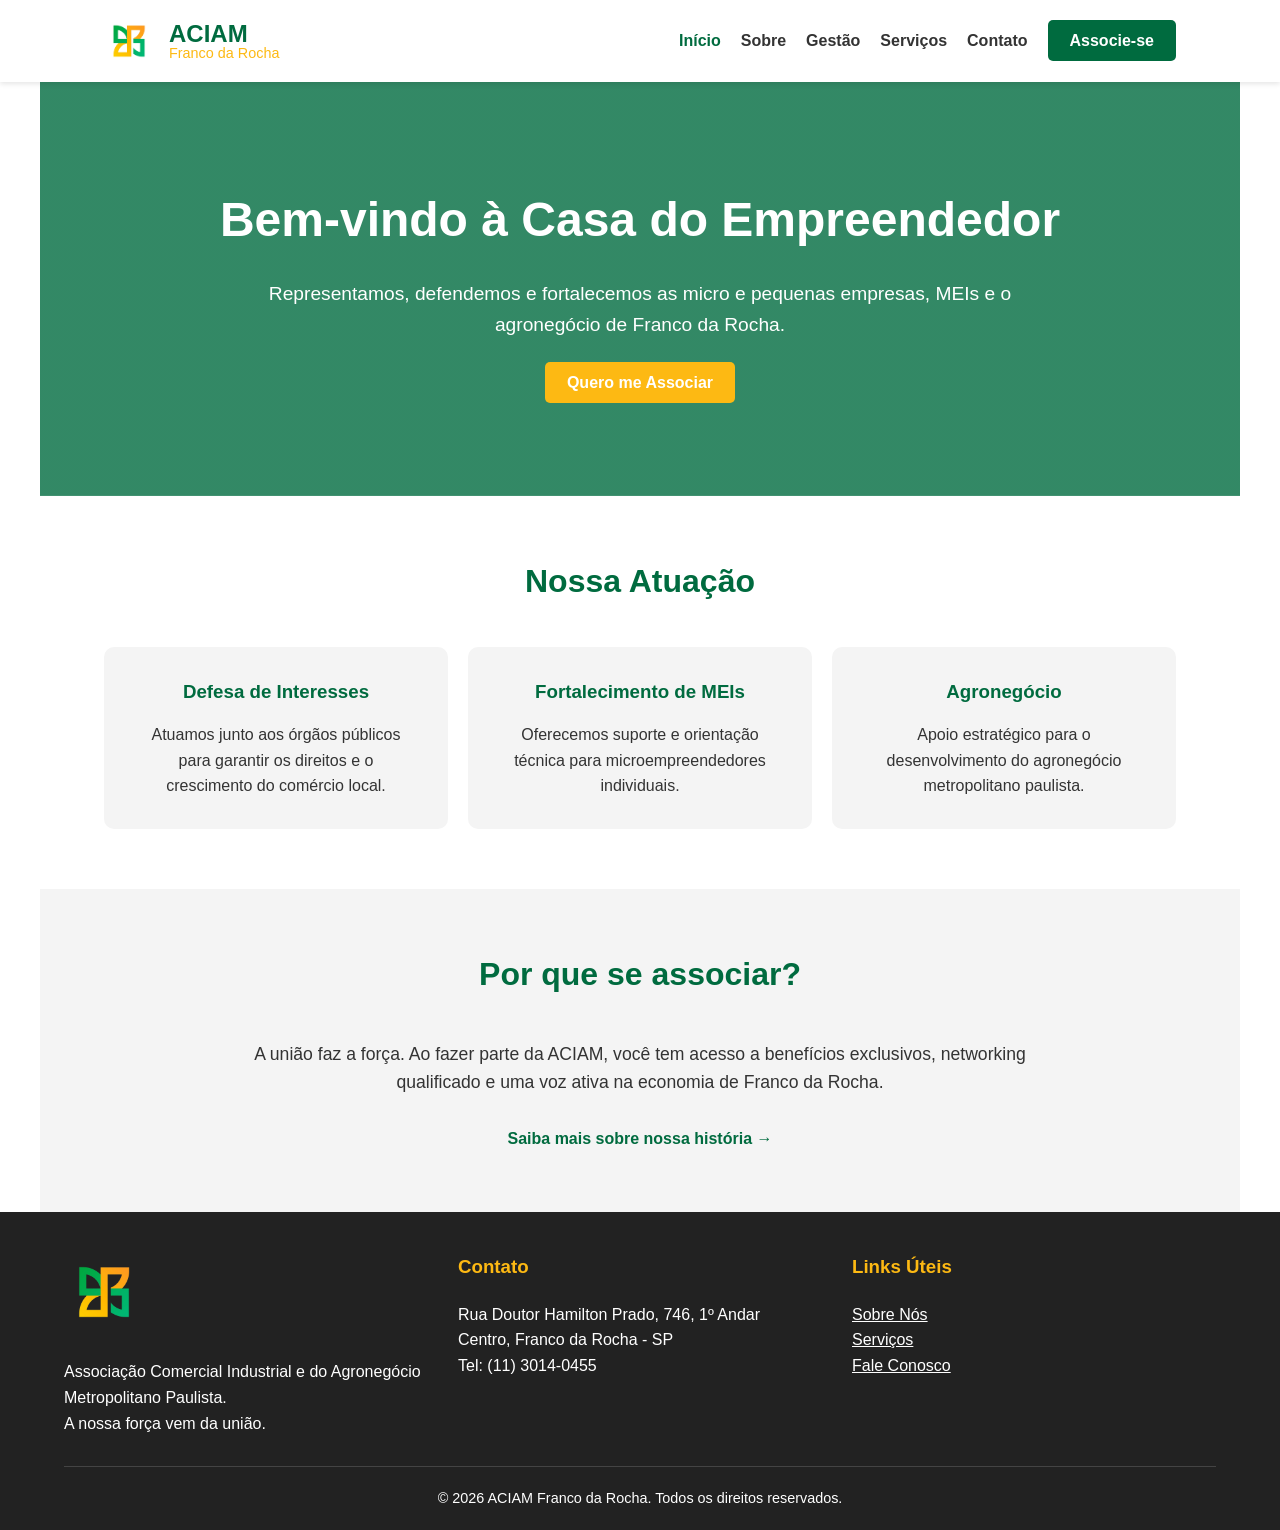
==== index.html @ 509fe00e "Add files via upload" ====
<!DOCTYPE html>
<html lang="pt-BR">
<head>
    <meta charset="UTF-8">
    <meta name="viewport" content="width=device-width, initial-scale=1.0">
    <title>ACIAM Franco da Rocha - A Casa do Empreendedor</title>
    <link rel="stylesheet" href="style.css">
    <style>
        /* Estilos específicos da Home */
        .hero {
            background: linear-gradient(rgba(0,107,63,0.8), rgba(0,107,63,0.8)), url('https://images.unsplash.com/photo-1542744173-8e7e53415bb0?ixlib=rb-1.2.1&auto=format&fit=crop&w=1350&q=80');
            background-size: cover;
            background-position: center;
            color: var(--white);
            padding: 100px 5%;
            text-align: center;
        }
        .hero h2 {
            font-size: 3rem;
            margin-bottom: 20px;
        }
        .hero p {
            font-size: 1.2rem;
            margin-bottom: 30px;
            max-width: 800px;
            margin-left: auto;
            margin-right: auto;
        }
        .services-preview {
            display: grid;
            grid-template-columns: repeat(auto-fit, minmax(300px, 1fr));
            gap: 20px;
        }
        .service-card {
            background-color: var(--light-bg);
            padding: 30px;
            border-radius: 10px;
            text-align: center;
            transition: transform 0.3s;
        }
        .service-card:hover {
            transform: translateY(-10px);
        }
        .service-card h3 {
            color: var(--primary-color);
            margin-bottom: 15px;
        }
    </style>
</head>
<body>
    <header>
        <nav class="navbar">
            <div class="logo">
                <a href="index.html" class="logo-container">
                    <img src="logo.png" alt="ACIAM Logo" class="nav-logo">
                    <h1 class="nav-title">ACIAM <span>Franco da Rocha</span></h1>
                </a>
            </div>
            <ul class="nav-links">
                <li><a href="index.html">Início</a></li>
                <li><a href="sobre.html">Sobre</a></li>
                <li><a href="gestao.html">Gestão</a></li>
                <li><a href="servicos.html">Serviços</a></li>
                <li><a href="contato.html">Contato</a></li>
                <li><a href="associe-se.html" class="btn-cta">Associe-se</a></li>
            </ul>
        </nav>
    </header>

    <main>
        <section class="hero">
            <h2>Bem-vindo à Casa do Empreendedor</h2>
            <p>Representamos, defendemos e fortalecemos as micro e pequenas empresas, MEIs e o agronegócio de Franco da Rocha.</p>
            <a href="associe-se.html" class="btn-cta" style="background-color: var(--secondary-color);">Quero me Associar</a>
        </section>

        <section id="destaques">
            <h2 class="section-title">Nossa Atuação</h2>
            <div class="services-preview">
                <div class="service-card">
                    <h3>Defesa de Interesses</h3>
                    <p>Atuamos junto aos órgãos públicos para garantir os direitos e o crescimento do comércio local.</p>
                </div>
                <div class="service-card">
                    <h3>Fortalecimento de MEIs</h3>
                    <p>Oferecemos suporte e orientação técnica para microempreendedores individuais.</p>
                </div>
                <div class="service-card">
                    <h3>Agronegócio</h3>
                    <p>Apoio estratégico para o desenvolvimento do agronegócio metropolitano paulista.</p>
                </div>
            </div>
        </section>

        <section style="background-color: var(--light-bg);">
            <h2 class="section-title">Por que se associar?</h2>
            <div style="max-width: 800px; margin: 0 auto; text-align: center;">
                <p style="font-size: 1.1rem; margin-bottom: 30px;">A união faz a força. Ao fazer parte da ACIAM, você tem acesso a benefícios exclusivos, networking qualificado e uma voz ativa na economia de Franco da Rocha.</p>
                <a href="sobre.html" style="color: var(--primary-color); font-weight: bold; text-decoration: none;">Saiba mais sobre nossa história &rarr;</a>
            </div>
        </section>
    </main>

    <footer>
        <div class="footer-content">
            <div class="footer-section">
                <img src="logo.png" alt="ACIAM Logo" class="footer-logo">
                <p>Associação Comercial Industrial e do Agronegócio Metropolitano Paulista.</p>
                <p>A nossa força vem da união.</p>
            </div>
            <div class="footer-section">
                <h3>Contato</h3>
                <p>Rua Doutor Hamilton Prado, 746, 1º Andar</p>
                <p>Centro, Franco da Rocha - SP</p>
                <p>Tel: (11) 3014-0455</p>
            </div>
            <div class="footer-section">
                <h3>Links Úteis</h3>
                <ul style="list-style: none;">
                    <li><a href="sobre.html" style="color: white;">Sobre Nós</a></li>
                    <li><a href="servicos.html" style="color: white;">Serviços</a></li>
                    <li><a href="contato.html" style="color: white;">Fale Conosco</a></li>
                </ul>
            </div>
        </div>
        <div class="footer-bottom">
            <p>&copy; 2026 ACIAM Franco da Rocha. Todos os direitos reservados.</p>
        </div>
    </footer>

    <script src="script.js"></script>
</body>
</html>
---- style.css ----
/* Estilos Globais ACIAM Franco da Rocha */
:root {
    --primary-color: #006b3f; /* Verde ACIAM */
    --secondary-color: #fdb913; /* Amarelo ACIAM */
    --text-color: #333;
    --light-bg: #f4f4f4;
    --white: #ffffff;
    --dark-gray: #555;
    --font-main: 'Segoe UI', Tahoma, Geneva, Verdana, sans-serif;
}

* {
    margin: 0;
    padding: 0;
    box-sizing: border-box;
}

body {
    font-family: var(--font-main);
    line-height: 1.6;
    color: var(--text-color);
    background-color: var(--white);
}

/* Header & Navegação */
header {
    background-color: var(--white);
    box-shadow: 0 2px 5px rgba(0,0,0,0.1);
    position: sticky;
    top: 0;
    z-index: 1000;
}

.navbar {
    display: flex;
    justify-content: space-between;
    align-items: center;
    padding: 1rem 5%;
    max-width: 1200px;
    margin: 0 auto;
}

.logo-container {
    display: flex;
    align-items: center;
    text-decoration: none;
    gap: 15px;
}

.nav-logo {
    height: 50px;
    width: auto;
    display: block;
    transition: transform 0.3s;
}

.logo-container:hover .nav-logo {
    transform: scale(1.05);
}

.nav-title {
    font-size: 1.5rem;
    color: var(--primary-color);
    line-height: 1;
}

.nav-title span {
    color: var(--secondary-color);
    display: block;
    font-size: 0.9rem;
    font-weight: 400;
}

.footer-logo {
    height: 80px;
    width: auto;
    margin-bottom: 20px;
}

.nav-links {
    display: flex;
    list-style: none;
}

.nav-links li {
    margin-left: 20px;
}

.nav-links a {
    text-decoration: none;
    color: var(--text-color);
    font-weight: 600;
    transition: color 0.3s;
}

.nav-links a:hover, .nav-links a.active {
    color: var(--primary-color);
}

/* Botão de Destaque */
.btn-cta,
.navbar .nav-links a.btn-cta {
    background-color: var(--primary-color);
    color: var(--white);
    padding: 10px 20px;
    border-radius: 5px;
    text-decoration: none;
    font-weight: bold;
    border: 2px solid transparent;
    transition: background 0.3s, color 0.3s, border-color 0.3s;
}

.btn-cta:hover,
.navbar .nav-links a.btn-cta:hover {
    background-color: #ffffff;
    color: var(--primary-color);
    border-color: var(--primary-color);
}

/* Seções Comuns */
section {
    padding: 60px 5%;
    max-width: 1200px;
    margin: 0 auto;
}

.section-title {
    text-align: center;
    margin-bottom: 40px;
    color: var(--primary-color);
    font-size: 2rem;
}

/* Footer */
footer {
    background-color: #222;
    color: var(--white);
    padding: 40px 5% 20px;
    text-align: center;
}

.footer-content {
    display: grid;
    grid-template-columns: repeat(auto-fit, minmax(250px, 1fr));
    gap: 30px;
    max-width: 1200px;
    margin: 0 auto 30px;
    text-align: left;
}

.footer-section h3 {
    margin-bottom: 20px;
    color: var(--secondary-color);
}

.footer-bottom {
    border-top: 1px solid #444;
    padding-top: 20px;
    font-size: 0.9rem;
}

/* Responsividade */
@media (max-width: 768px) {
    .navbar {
        flex-direction: column;
    }
    .nav-links {
        margin-top: 1rem;
        flex-wrap: wrap;
        justify-content: center;
    }
    .nav-links li {
        margin: 5px 10px;
    }
}
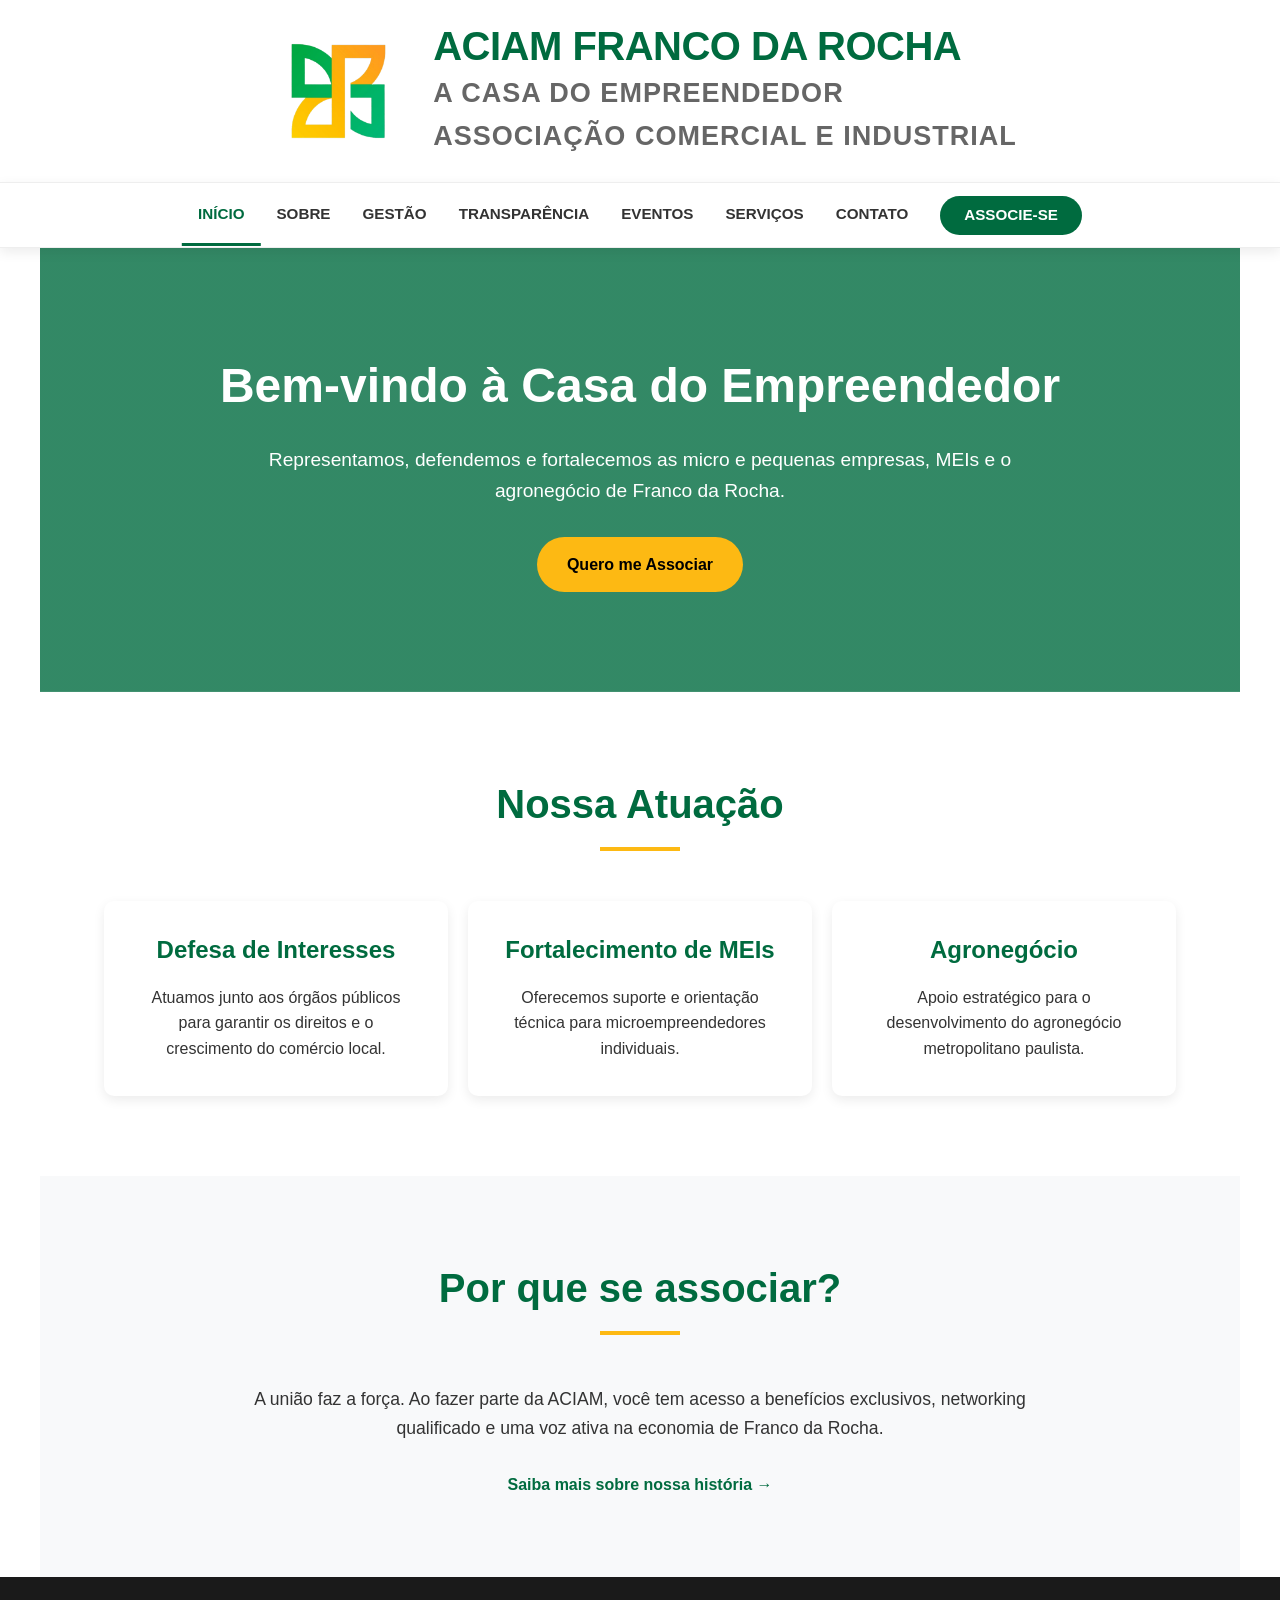
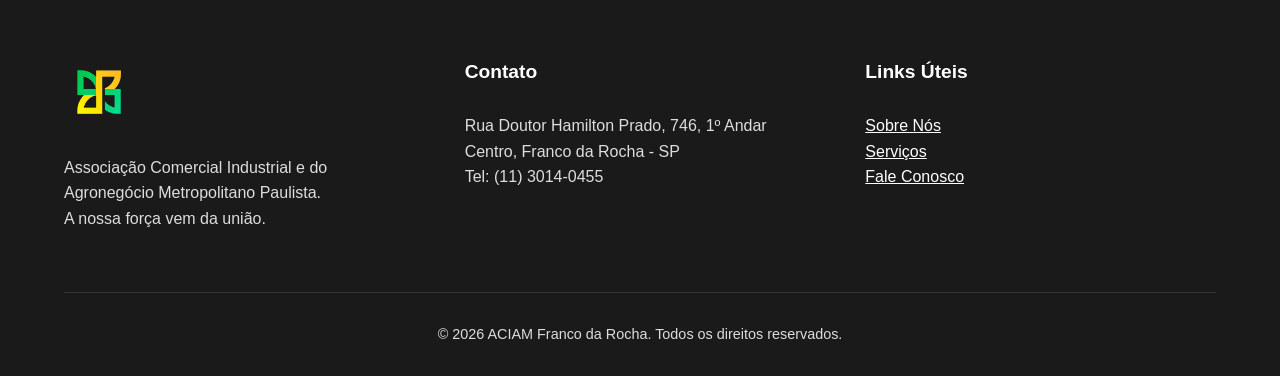
==== commit 3a812a26: "Add files via upload" ====
--- a/index.html
+++ b/index.html
@@ -32,7 +32,7 @@
             gap: 20px;
         }
         .service-card {
-            background-color: var(--light-bg);
+            background-color: var(--white);
             padding: 30px;
             border-radius: 10px;
             text-align: center;
@@ -49,29 +49,41 @@
 </head>
 <body>
     <header>
-        <nav class="navbar">
+        <div class="navbar">
             <div class="logo">
                 <a href="index.html" class="logo-container">
                     <img src="logo.png" alt="ACIAM Logo" class="nav-logo">
-                    <h1 class="nav-title">ACIAM <span>Franco da Rocha</span></h1>
+                    <div class="logo-text">
+                        <h1 class="nav-title">ACIAM FRANCO DA ROCHA</h1>
+                        <h2 class="nav-subtitle">A CASA DO EMPREENDEDOR <br> ASSOCIAÇÃO COMERCIAL E INDUSTRIAL</h2>
+                    </div>
                 </a>
             </div>
-            <ul class="nav-links">
-                <li><a href="index.html">Início</a></li>
-                <li><a href="sobre.html">Sobre</a></li>
-                <li><a href="gestao.html">Gestão</a></li>
-                <li><a href="servicos.html">Serviços</a></li>
-                <li><a href="contato.html">Contato</a></li>
-                <li><a href="associe-se.html" class="btn-cta">Associe-se</a></li>
-            </ul>
-        </nav>
+            <div class="menu-toggle">
+                <span></span>
+                <span></span>
+                <span></span>
+            </div>
+        </div>
     </header>
+    <nav class="main-nav">
+        <ul class="nav-links">
+            <li><a href="index.html">Início</a></li>
+            <li><a href="sobre.html">Sobre</a></li>
+            <li><a href="gestao.html">Gestão</a></li>
+            <li><a href="transparencia.html">Transparência</a></li>
+            <li><a href="eventos.html">Eventos</a></li>
+            <li><a href="servicos.html">Serviços</a></li>
+            <li><a href="contato.html">Contato</a></li>
+            <li><a href="associe-se.html" class="btn-cta">Associe-se</a></li>
+        </ul>
+    </nav>
 
     <main>
         <section class="hero">
             <h2>Bem-vindo à Casa do Empreendedor</h2>
             <p>Representamos, defendemos e fortalecemos as micro e pequenas empresas, MEIs e o agronegócio de Franco da Rocha.</p>
-            <a href="associe-se.html" class="btn-cta" style="background-color: var(--secondary-color);">Quero me Associar</a>
+            <a href="associe-se.html" class="btn-cta" style="background-color: var(--secondary-color); color: #000; padding: 15px 30px; border-radius: 50px; text-decoration: none; font-weight: bold; display: inline-block;">Quero me Associar</a>
         </section>
 
         <section id="destaques">
--- a/style.css
+++ b/style.css
@@ -1,18 +1,24 @@
-/* Estilos Globais ACIAM Franco da Rocha */
+/* Estilos Globais ACIAM Franco da Rocha - Versão Profissional Responsiva */
 :root {
     --primary-color: #006b3f; /* Verde ACIAM */
     --secondary-color: #fdb913; /* Amarelo ACIAM */
+    --primary-dark: #004d2e;
     --text-color: #333;
-    --light-bg: #f4f4f4;
+    --text-light: #666;
+    --light-bg: #f8f9fa;
     --white: #ffffff;
-    --dark-gray: #555;
-    --font-main: 'Segoe UI', Tahoma, Geneva, Verdana, sans-serif;
+    --shadow: 0 4px 12px rgba(0,0,0,0.08);
+    --font-main: 'Inter', 'Segoe UI', Roboto, Helvetica, Arial, sans-serif;
 }
 
 * {
     margin: 0;
     padding: 0;
     box-sizing: border-box;
+}
+
+html {
+    scroll-behavior: smooth;
 }
 
 body {
@@ -20,156 +26,351 @@
     line-height: 1.6;
     color: var(--text-color);
     background-color: var(--white);
-}
-
-/* Header & Navegação */
+    overflow-x: hidden;
+}
+
+/* Header & Logo Section */
 header {
     background-color: var(--white);
-    box-shadow: 0 2px 5px rgba(0,0,0,0.1);
-    position: sticky;
-    top: 0;
-    z-index: 1000;
+    padding: 1rem 0;
 }
 
 .navbar {
-    display: flex;
-    justify-content: space-between;
-    align-items: center;
-    padding: 1rem 5%;
     max-width: 1200px;
     margin: 0 auto;
+    padding: 0 5%;
+    display: flex;
+    justify-content: center;
+    align-items: center;
 }
 
 .logo-container {
     display: flex;
     align-items: center;
     text-decoration: none;
-    gap: 15px;
+    gap: 20px;
+    transition: transform 0.3s ease;
+}
+
+.logo-container:hover {
+    transform: translateY(-2px);
 }
 
 .nav-logo {
-    height: 50px;
+    height: 150px;
     width: auto;
+}
+
+.logo-text {
+    display: flex;
+    flex-direction: column;
+}
+
+.nav-title {
+    font-size: 2.5rem;
+    color: var(--primary-color);
+    font-weight: 800;
+    letter-spacing: -0.5px;
+    line-height: 1.1;
+}
+
+.nav-subtitle {
+    font-size: 1.69rem;
+    color: var(--text-light);
+    font-weight: 600;
+    text-transform: uppercase;
+    letter-spacing: 1px;
+    margin-top: 4px;
+}
+
+/* Navigation Menu */
+.main-nav {
+    background-color: var(--white);
+    border-top: 1px solid #eee;
+    border-bottom: 1px solid #eee;
+    position: sticky;
+    top: 0;
+    z-index: 1000;
+    box-shadow: var(--shadow);
+}
+
+.nav-links {
+    max-width: 1200px;
+    margin: 0 auto;
+    display: flex;
+    justify-content: center;
+    list-style: none;
+    padding: 0;
+}
+
+.nav-links li a {
     display: block;
-    transition: transform 0.3s;
-}
-
-.logo-container:hover .nav-logo {
-    transform: scale(1.05);
-}
-
-.nav-title {
-    font-size: 1.5rem;
+    padding: 1.2rem 1rem;
+    color: var(--text-color);
+    text-decoration: none;
+    font-weight: 600;
+    font-size: 0.95rem;
+    text-transform: uppercase;
+    transition: all 0.3s ease;
+    position: relative;
+}
+
+.nav-links li a::after {
+    content: '';
+    position: absolute;
+    bottom: 0;
+    left: 50%;
+    width: 0;
+    height: 3px;
+    background-color: var(--primary-color);
+    transition: all 0.3s ease;
+    transform: translateX(-50%);
+}
+
+.nav-links li a:hover, 
+.nav-links li a.active {
     color: var(--primary-color);
-    line-height: 1;
-}
-
-.nav-title span {
-    color: var(--secondary-color);
-    display: block;
-    font-size: 0.9rem;
-    font-weight: 400;
-}
-
-.footer-logo {
-    height: 80px;
-    width: auto;
-    margin-bottom: 20px;
-}
-
-.nav-links {
-    display: flex;
-    list-style: none;
-}
-
-.nav-links li {
-    margin-left: 20px;
-}
-
-.nav-links a {
-    text-decoration: none;
-    color: var(--text-color);
-    font-weight: 600;
-    transition: color 0.3s;
-}
-
-.nav-links a:hover, .nav-links a.active {
-    color: var(--primary-color);
-}
-
-/* Botão de Destaque */
-.btn-cta,
-.navbar .nav-links a.btn-cta {
+}
+
+.nav-links li a:hover::after,
+.nav-links li a.active::after {
+    width: 100%;
+}
+
+.nav-links li a.btn-cta {
     background-color: var(--primary-color);
     color: var(--white);
-    padding: 10px 20px;
-    border-radius: 5px;
-    text-decoration: none;
-    font-weight: bold;
-    border: 2px solid transparent;
-    transition: background 0.3s, color 0.3s, border-color 0.3s;
-}
-
-.btn-cta:hover,
-.navbar .nav-links a.btn-cta:hover {
-    background-color: #ffffff;
-    color: var(--primary-color);
-    border-color: var(--primary-color);
-}
-
-/* Seções Comuns */
+    margin: 0.8rem 1rem;
+    padding: 0.5rem 1.5rem;
+    border-radius: 50px;
+    line-height: 1.5;
+}
+
+.nav-links li a.btn-cta::after {
+    display: none;
+}
+
+.nav-links li a.btn-cta:hover {
+    background-color: var(--primary-dark);
+    transform: scale(1.05);
+}
+
+/* Mobile Menu Toggle */
+.menu-toggle {
+    display: none;
+    flex-direction: column;
+    gap: 6px;
+    cursor: pointer;
+    padding: 10px;
+}
+
+.menu-toggle span {
+    display: block;
+    width: 30px;
+    height: 3px;
+    background-color: var(--primary-color);
+    border-radius: 3px;
+    transition: 0.3s;
+}
+
+/* Hero Section */
+.hero {
+    padding: 120px 5%;
+    background: linear-gradient(rgba(0, 77, 46, 0.85), rgba(0, 107, 63, 0.85)), url('https://images.unsplash.com/photo-1542744173-8e7e53415bb0?ixlib=rb-1.2.1&auto=format&fit=crop&w=1350&q=80');
+    background-size: cover;
+    background-position: center;
+    background-attachment: fixed;
+    color: var(--white);
+    text-align: center;
+}
+
+.hero h2 {
+    font-size: 3.5rem;
+    font-weight: 800;
+    margin-bottom: 1.5rem;
+    max-width: 900px;
+    margin-left: auto;
+    margin-right: auto;
+}
+
+.hero p {
+    font-size: 1.25rem;
+    max-width: 700px;
+    margin: 0 auto 2.5rem;
+    opacity: 0.9;
+}
+
+/* Cards & Sections */
 section {
-    padding: 60px 5%;
+    padding: 80px 5%;
     max-width: 1200px;
     margin: 0 auto;
 }
 
 .section-title {
+    font-size: 2.5rem;
+    color: var(--primary-color);
     text-align: center;
-    margin-bottom: 40px;
+    margin-bottom: 50px;
+    position: relative;
+    padding-bottom: 15px;
+}
+
+.section-title::after {
+    content: '';
+    position: absolute;
+    bottom: 0;
+    left: 50%;
+    transform: translateX(-50%);
+    width: 80px;
+    height: 4px;
+    background-color: var(--secondary-color);
+}
+
+.services-preview {
+    display: grid;
+    grid-template-columns: repeat(auto-fit, minmax(300px, 1fr));
+    gap: 30px;
+}
+
+.service-card {
+    background: var(--white);
+    padding: 40px;
+    border-radius: 15px;
+    box-shadow: var(--shadow);
+    text-align: center;
+    transition: all 0.3s ease;
+    border-bottom: 5px solid transparent;
+}
+
+.service-card:hover {
+    transform: translateY(-10px);
+    border-bottom-color: var(--primary-color);
+}
+
+.service-card h3 {
     color: var(--primary-color);
-    font-size: 2rem;
+    margin-bottom: 15px;
+    font-size: 1.5rem;
 }
 
 /* Footer */
 footer {
-    background-color: #222;
-    color: var(--white);
-    padding: 40px 5% 20px;
-    text-align: center;
+    background-color: #1a1a1a;
+    color: #ddd;
+    padding: 80px 5% 30px;
 }
 
 .footer-content {
+    max-width: 1200px;
+    margin: 0 auto;
     display: grid;
     grid-template-columns: repeat(auto-fit, minmax(250px, 1fr));
-    gap: 30px;
-    max-width: 1200px;
-    margin: 0 auto 30px;
-    text-align: left;
+    gap: 50px;
 }
 
 .footer-section h3 {
+    color: var(--white);
+    margin-bottom: 25px;
+    font-size: 1.2rem;
+}
+
+.footer-logo {
+    height: 70px;
     margin-bottom: 20px;
-    color: var(--secondary-color);
+    filter: brightness(1.2);
 }
 
 .footer-bottom {
-    border-top: 1px solid #444;
-    padding-top: 20px;
+    text-align: center;
+    margin-top: 60px;
+    padding-top: 30px;
+    border-top: 1px solid #333;
     font-size: 0.9rem;
 }
 
-/* Responsividade */
+/* RESPONSIVIDADE PROFISSIONAL */
+@media (max-width: 1024px) {
+    .nav-links li a {
+        padding: 1.2rem 0.7rem;
+        font-size: 0.85rem;
+    }
+    .hero h2 {
+        font-size: 2.8rem;
+    }
+}
+
 @media (max-width: 768px) {
     .navbar {
+        justify-content: space-between;
+    }
+    
+    .nav-logo {
+        height: 85px;
+    }
+    
+    .nav-title {
+        font-size: 1.45rem;
+    }
+    
+    .nav-subtitle {
+        font-size: 0.85rem;
+    }
+
+    .menu-toggle {
+        display: flex;
+    }
+
+    .nav-links {
+        position: fixed;
+        top: 0;
+        right: -100%;
+        width: 80%;
+        height: 100vh;
+        background-color: var(--white);
         flex-direction: column;
-    }
-    .nav-links {
-        margin-top: 1rem;
-        flex-wrap: wrap;
-        justify-content: center;
-    }
+        justify-content: flex-start;
+        padding-top: 80px;
+        transition: 0.4s ease;
+        box-shadow: -5px 0 15px rgba(0,0,0,0.1);
+    }
+
+    .nav-links.active {
+        right: 0;
+    }
+
     .nav-links li {
-        margin: 5px 10px;
-    }
-}
+        width: 100%;
+    }
+
+    .nav-links li a {
+        padding: 1.5rem 2rem;
+        border-bottom: 1px solid #eee;
+    }
+
+    .nav-links li a.btn-cta {
+        margin: 2rem;
+        text-align: center;
+    }
+
+    .hero {
+        padding: 80px 5%;
+    }
+
+    .hero h2 {
+        font-size: 2.2rem;
+    }
+
+    .section-title {
+        font-size: 2rem;
+    }
+}
+
+@media (max-width: 480px) {
+    .logo-text {
+        display: none; /* Esconde texto da logo em telas muito pequenas para dar espaço */
+    }
+    .hero h2 {
+        font-size: 1.8rem;
+    }
+}
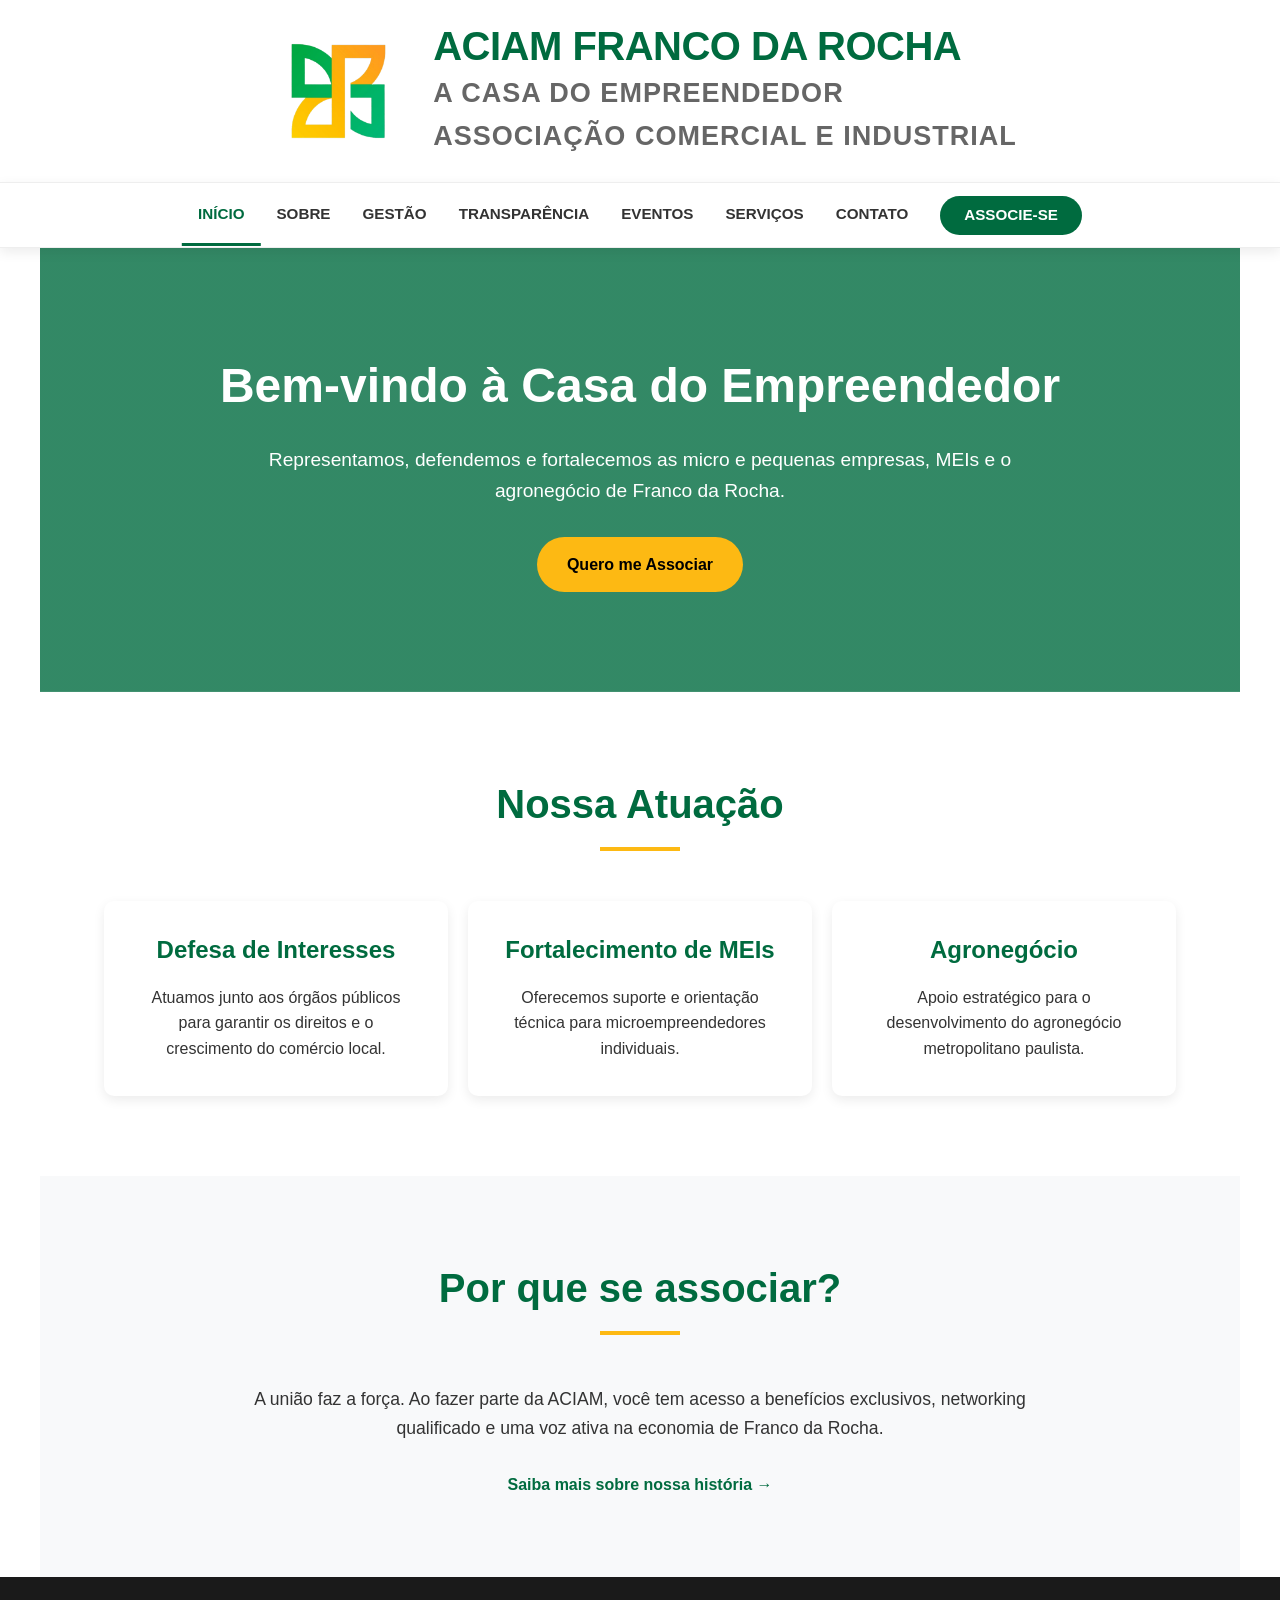
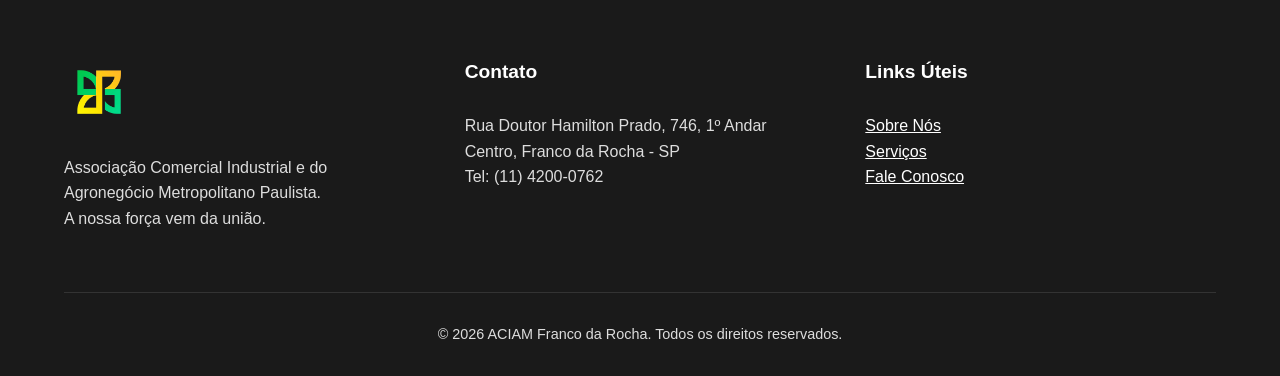
==== commit a2a9851a: "Add files via upload" ====
--- a/index.html
+++ b/index.html
@@ -124,7 +124,7 @@
                 <h3>Contato</h3>
                 <p>Rua Doutor Hamilton Prado, 746, 1º Andar</p>
                 <p>Centro, Franco da Rocha - SP</p>
-                <p>Tel: (11) 3014-0455</p>
+                <p>Tel: (11) 4200-0762</p>
             </div>
             <div class="footer-section">
                 <h3>Links Úteis</h3>
--- a/style.css
+++ b/style.css
@@ -315,6 +315,25 @@
     
     .nav-subtitle {
         font-size: 0.85rem;
+    }
+
+    .about-text {
+        max-width: 300px;
+        margin: 0 auto;
+    }
+
+    .about-text p {
+        font-size: 1rem;
+    }
+
+    .about-image {
+        max-width: 200px;
+        margin: 0 auto;
+    }
+
+    .about-image img {
+        width: 100%;
+        height: auto;
     }
 
     .menu-toggle {
@@ -364,6 +383,17 @@
     .section-title {
         font-size: 2rem;
     }
+
+    .about-content {
+        justify-content: center;
+        justify-items: center;
+        text-align: center;
+    }
+
+    .about-text {
+        max-width: 420px;
+        margin: 0 auto;
+    }
 }
 
 @media (max-width: 480px) {
@@ -373,4 +403,35 @@
     .hero h2 {
         font-size: 1.8rem;
     }
-}
+    .about-content {
+        justify-content: center;
+        justify-items: center;
+        text-align: center;
+    }
+    .about-text {
+        max-width: 260px;
+        margin: 0 auto;
+    }
+    .about-text p {
+        font-size: 0.95rem;
+    }
+    .about-image {
+        max-width: 180px;
+        margin: 0 auto;
+    }
+}
+
+.about-text {
+    font-size: 0.8rem;
+    color: var(--text-light);
+    max-width: 200px;
+    margin: 0 auto;
+}
+
+.about-image {
+    width: 100%;
+    max-width: 200px;
+    border-radius: 15px;
+    box-shadow: var(--shadow);
+    margin-top: 30px;
+}
